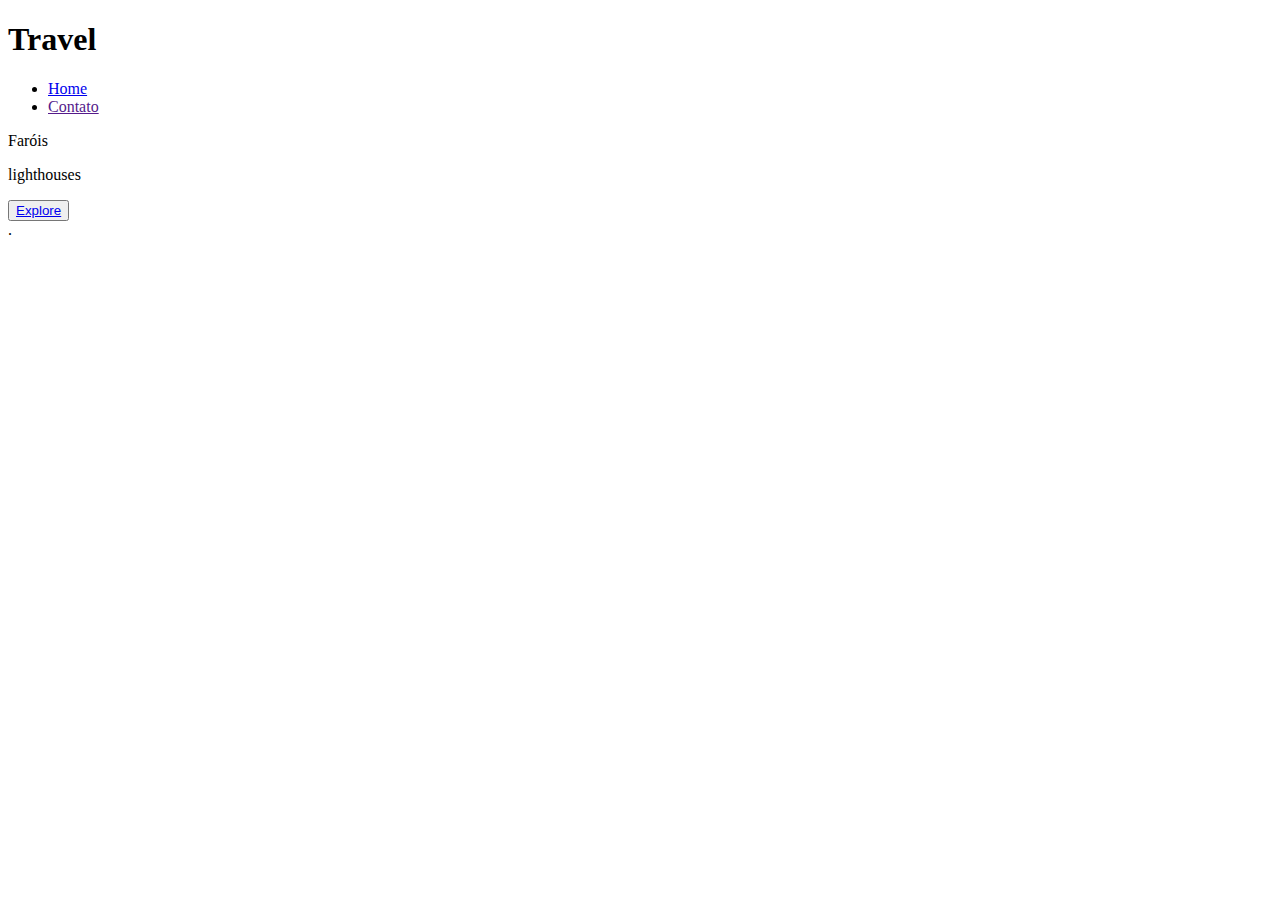
==== index.html @ 6981ccca "novo" ====
<!DOCTYPE html>
<html lang="pt-br">
<head>
    <meta charset="UTF-8">
    <meta http-equiv="X-UA-Compatible" content="IE=edge">
    <meta name="viewport" content="width=device-width, initial-scale=1.0">
    <title> Farois Litoranêos </title>
    <link href="css/reset.css" rel="stylesheet">
    <link rel="preconnect" href="https://fonts.googleapis.com">
    <link rel="preconnect" href="https://fonts.gstatic.com" crossorigin>
    <link href="https://fonts.googleapis.com/css2?family=Poppins:wght@300;400;700&display=swap" rel="stylesheet">
    <link rel="preconnect" href="https://fonts.googleapis.com">
    <link rel="preconnect" href="https://fonts.gstatic.com" crossorigin>    
    <link href="css/base.css" rel="stylesheet">
    <link href="estilos.css"  rel="stylesheet"> 

</head>
<body class="body">
    <h1 class="travel"> Travel </h1>
    <header>
        <nav class="nav">
            <ul>
                <li class="cabecalho__link"> <a href="#"> Home </a></li>
                <li class="cabecalho__link"> <a href=""> Contato </a></li>
            </ul>
        </nav>
    </header>
    <main>                
        <section class="painel__meio">
            <p class="painel__farol"> Faróis</p>                             
            
        </section>
        <section>  
            <p class="painel__farol1"> lighthouses </p>
            <button class="botao"><a href="principal.html"> Explore  </a></button>
        </section>
    </main>
    <footer>
        <div>
          .
        </div>
    </footer>
</body>
</html>
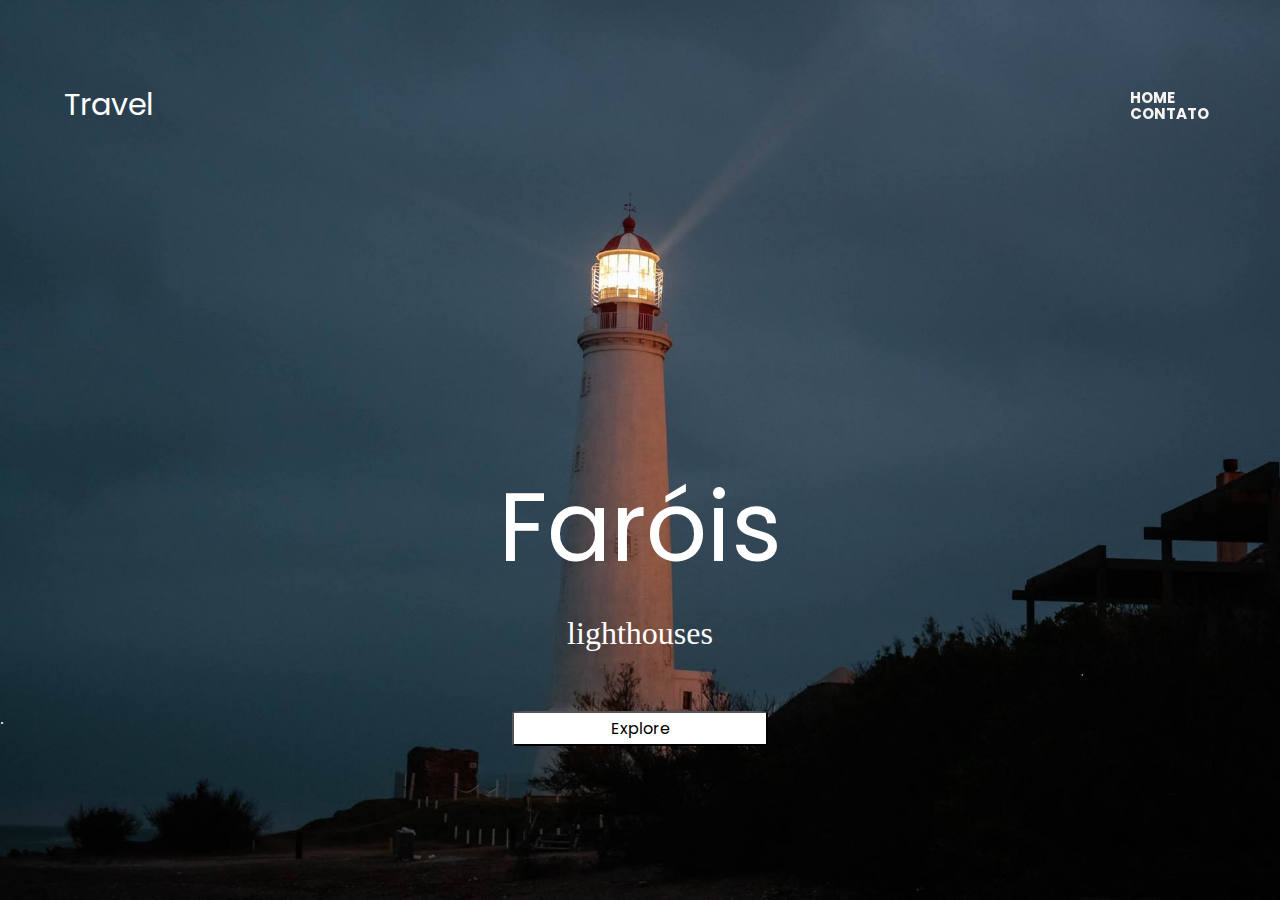
==== commit 314e643c: "add" ====
--- a/index.html
+++ b/index.html
@@ -11,7 +11,7 @@
     <link href="https://fonts.googleapis.com/css2?family=Poppins:wght@300;400;700&display=swap" rel="stylesheet">
     <link rel="preconnect" href="https://fonts.googleapis.com">
     <link rel="preconnect" href="https://fonts.gstatic.com" crossorigin>    
-    <link href="css/base.css" rel="stylesheet">
+    <link href="base.css" rel="stylesheet">
     <link href="estilos.css"  rel="stylesheet"> 
 
 </head>
--- a/base.css
+++ b/base.css
@@ -0,0 +1,63 @@
+:root {
+    --branco: #FFF;
+    --azul-claro: #DFE3E5;
+    --vermelho-claro: #E7573B;
+    --vermelho-forte: #B72E2E;
+    --cinza-escuro: #4F4C4C;
+    --cinza-claro: #F7F4F4;
+    --cinza-medio: #D9D9D9;
+    --black: #000000;
+
+    --font-family: 'Poppins', sans-serif;
+    --font-family: 'Caveat', cursive;
+    --opensans: 'Open Sans', sans-serif;
+}
+
+.body {
+    width:100%;
+    background-color:var(--branco);
+    background-image: url("fundo2.jpg");
+    background-size: cover;
+    background-attachment: fixed;
+    background-repeat: no-repeat;
+    background-position:  45% 80%;    
+    color: var(--branco);
+}
+
+.painel {
+    margin: 90% 0 1% 30%;
+    color: white;
+    text-align: center;
+    display:block;
+    width: 50%;
+    max-width: 350px;
+    box-sizing: border-box;
+    border-radius: 5px;
+}
+
+@media screen and (min-width: 1024px) {
+    .painel {
+        margin-top: 28%;
+        margin-left: 35%;
+        margin-bottom: 5%;              
+    }
+}
+
+@media screen and (min-width: 1024px) {
+    .botao {
+        margin-top: 20%;
+        margin-left: 35%;              
+    }
+}
+
+div.carousel-inner {
+    max-height: 70%;
+    max-width: 100%;
+ }
+ 
+ @media( min-width: 1170px){
+     div.carousel-inner {
+         max-height: 70%;
+         max-width: 100%;
+ }
+ }
--- a/estilos.css
+++ b/estilos.css
@@ -0,0 +1,307 @@
+#font-face {
+    font-family: 'icons';
+    src: url(../# );
+}
+
+.cabecalho {
+  background:linear-gradient(rgb(22, 94, 209),rgb(234, 236, 243));  
+  font-family: 'Poppins', sans-serif; 
+  font-size: 1em;  
+  display: flex;
+  justify-content:space-between;
+  align-items: center;
+  padding: 10px 10px;
+  height: 70px;
+}
+
+.cabecalho__logo {
+    font-family: 'Poppins', sans-serif;
+    font: bold; 
+    font-size: 1.3em;
+    
+}
+
+.cabecalho__menu {
+    font-family: 'Poppins', sans-serif; 
+    font-size: 0.85em;
+    display: flex;
+    flex-direction: column;
+    background-color:var(--branco);
+    width: 15%;
+    height: 20%;
+    align-items: center;
+    padding: 1%;    
+}
+
+.cabecalho__link {
+    font-family: 'Poppins', sans-serif; 
+    content: "#";
+    color:var(--cinza-escuro);
+    font-weight:900;
+    font-size: 1em;
+    margin-right: 6%;
+    align-items: center;
+
+} 
+
+.cabecalho__link:hover {
+    font-family: 'Poppins', sans-serif;
+    font: 1.1em; 
+    color: #ebe2d9;
+    background: rgb(6, 6, 68);
+    text-decoration:underline;
+}
+
+.cabecalho__link:active{    
+    font-family: 'Poppins', sans-serif;
+    font-size: 1.1em; 
+    color: rgb(181, 243, 181)
+}
+
+/*
+MAIN
+*/
+
+.principal {   
+    font-family: 'Poppins', sans-serif;
+    background-color: var(--branco); 
+    padding: auto;
+    display: grid;
+    gap: 5px;
+}
+
+.principal__titulo{    
+    font-family: 'Poppins', sans-serif; 
+    font-size: 1.1rem;
+    font-weight: bolder;
+    margin-left: 2%;
+}
+
+.principal__imagem{   
+    image-resolution: inherit;
+    background-color: var(--branco);
+    width: 40%;
+    box-sizing: border-box;
+    border-radius: 1%;    
+    margin-left: 30%; 
+}
+.principal__imagem1{   
+   
+    background-color: var(--branco);
+    width: 95%;
+    box-sizing: border-box;
+    border-radius: 1%;    
+    margin: 2%; 
+}
+
+.principal__texto{
+    font-family: 'Poppins', sans-serif; 
+    background-color: var(--branco);
+    width: 97%;
+    box-sizing: border-box;  
+    text-align: center;
+    padding-left: 10%;
+    padding-right:10%;     
+}
+.principal__mapavideo{
+    font-family:'Poppins', sans-serif;
+    font-size: 0.7em;
+    margin-left: 2%;
+}
+
+.carrosel {
+    width: 100%;
+    height: auto;
+    overflow: hidden;
+    margin:auto;
+ 
+}
+.carrosel ul {
+    width: 100%;
+    height: auto;
+    display: inline-flex;  
+    list-style: none;        
+}
+ .carrosel li{
+    position: relative;
+    left: 0%;
+    /*animation: slide 50s alternate infinite;*/
+ }
+
+ @keyframes slide {
+     0%{left: 0%}
+     30%{left:0%}
+     40%{left:-60%}
+     60%{left:-60%}
+     90%{left:-90%}
+     100%{left: 0%}    
+ }
+
+
+/*
+CONTATO
+*/
+
+.contato__titulo {
+    font-family: 'Poppins', sans-serif;     
+    display: flex;
+    flex-direction: column;
+    text-transform: uppercase;
+    align-items: center;
+    text-align: center;
+    padding-top: 2rem;
+    padding-bottom: 1rem;
+}
+
+.contato {
+    font-family: 'Poppins', sans-serif;
+    font-size: .9em;    
+    text-align: center;
+    margin-bottom: 1.25rem;
+}
+
+/*
+HOME
+*/
+
+.travel{
+    font-family: 'Poppins', sans-serif; 
+    font: bold;
+    font-size:1.9em;
+    margin-top: 7%;
+    margin-left: 5%
+    
+}
+
+.painel__meio {
+    font-family: 'Poppins', sans-serif;
+    text-align: center;
+    margin-top: 20%;
+    display: grid;
+    justify-content: center;
+    align-items: flex-end;
+    grid-template-rows: 200px 20px;
+    row-gap: 8px;   
+}
+
+.painel__farol{    
+    font-family: 'Poppins', sans-serif;
+    font-size: 6em;
+    text-align: center;    
+}
+.painel__farol1{
+    font-family: 'Caveat', cursive;
+    font-size: 2em;
+    text-align: top;
+    width: 40%;
+    height: 30px;
+    margin: 1% 30% 5% 30% ;      
+    text-align: center;
+}
+
+.botao{
+    font-family:'Poppins', sans-serif;
+    font-style: bold;
+    font-size: 1em;    
+    width: 20%;
+    height: 35px;    
+    text-align: center;
+    background-color:var(--branco);
+    margin: 0% 40% 5% 40%;    
+    position: fixed;
+    border-radius: 5%;   
+}
+
+.botao:active {
+    font-family: 'Poppins', sans-serif;
+    font-size: 1.3em;
+    font-style: bold;
+    background-color: rgb(168, 199, 29);
+}
+
+.botao:hover {
+    font-family: 'Poppins', sans-serif;
+    font-size: 1.3em;
+    font-style: bold;
+    background-color: rgb(243, 164, 150);
+}
+.botao:checked {
+    font-family: 'Poppins', sans-serif;
+    font-size: 1.3em;
+    font-style: bold;
+    background-color: rgb(197, 146, 236);
+}
+
+
+.mapa{
+    width: 30%;
+    height: 20%;
+    display: inline-block;
+    margin-left: 33%;
+    border: 1px;
+    border-radius: 1%;
+    font-style: normal;
+}  
+
+/*
+NAV
+*/
+
+nav {
+    width: auto;
+    position: fixed;
+    top: 90px;
+    right: 1%;
+}
+
+nav li {
+    width: 80%; 
+    display: inline;
+    text-align: center;
+    margin: 5px 10px;
+}  
+
+nav a {
+    width: 80%;
+    text-transform: uppercase;
+	color: var(--cinza-claro);
+	font-weight: bold;
+	font-size: 15px;    
+}  
+
+/*
+FOOTER
+*/
+
+.rodape {
+    font-size: 1em;
+    display: flex;
+    justify-content:space-between;
+    align-items: center;
+    background:linear-gradient(rgb(234, 236, 243),rgb(20, 96, 218) );
+    width: 100%;
+    height: 150px; 
+  }
+.rodape__menu{    
+    display: inline-block;
+    justify-content:space-around;
+    flex-direction:column;
+    background-color:transparent;
+    width: 50%;
+    margin: auto;
+   }
+.rodape__texto{
+    font-size: 0.7em;
+    margin-left: 2%;
+}
+
+.redessociais{ 
+    size: 10%;    
+    width: 4%;
+    margin-left: 7%;     
+}
+
+.rodape__topo{
+    font-size: 0.7em;
+    margin-right: 2%;
+}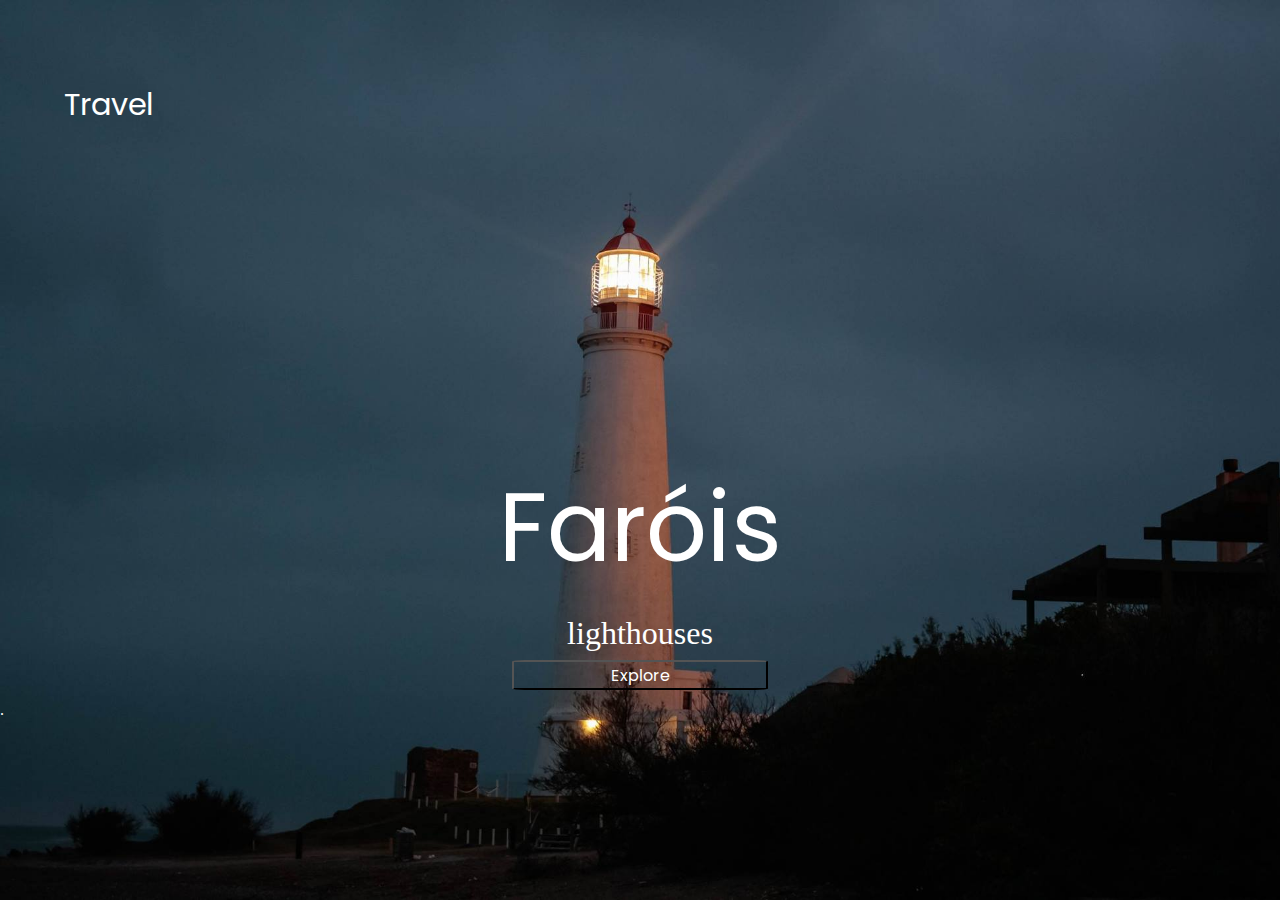
==== commit 79700c4e: "add" ====
--- a/index.html
+++ b/index.html
@@ -5,7 +5,7 @@
     <meta http-equiv="X-UA-Compatible" content="IE=edge">
     <meta name="viewport" content="width=device-width, initial-scale=1.0">
     <title> Farois Litoranêos </title>
-    <link href="css/reset.css" rel="stylesheet">
+    <link href="reset.css" rel="stylesheet">
     <link rel="preconnect" href="https://fonts.googleapis.com">
     <link rel="preconnect" href="https://fonts.gstatic.com" crossorigin>
     <link href="https://fonts.googleapis.com/css2?family=Poppins:wght@300;400;700&display=swap" rel="stylesheet">
@@ -20,8 +20,8 @@
     <header>
         <nav class="nav">
             <ul>
-                <li class="cabecalho__link"> <a href="#"> Home </a></li>
-                <li class="cabecalho__link"> <a href=""> Contato </a></li>
+                <li class="cabecalho__link"> <a href="#">  </a></li>
+                <li class="cabecalho__link"> <a href="">  </a></li>
             </ul>
         </nav>
     </header>
--- a/estilos.css
+++ b/estilos.css
@@ -195,20 +195,21 @@
     text-align: top;
     width: 40%;
     height: 30px;
-    margin: 1% 30% 5% 30% ;      
+    margin: 1% 30% 1% 30% ;      
     text-align: center;
 }
 
 .botao{
     font-family:'Poppins', sans-serif;
     font-style: bold;
-    font-size: 1em;    
+    font-size: 1em; 
+    color: var(--branco);   
     width: 20%;
-    height: 35px;    
-    text-align: center;
-    background-color:var(--branco);
-    margin: 0% 40% 5% 40%;    
-    position: fixed;
+    height: 30px;    
+    text-align: center;
+    background-color:transparent;
+    margin: 0% 40% 1% 40%;    
+    position: relative;
     border-radius: 5%;   
 }
 
@@ -223,7 +224,7 @@
     font-family: 'Poppins', sans-serif;
     font-size: 1.3em;
     font-style: bold;
-    background-color: rgb(243, 164, 150);
+    background-color: rgb(61, 58, 57);
 }
 .botao:checked {
     font-family: 'Poppins', sans-serif;
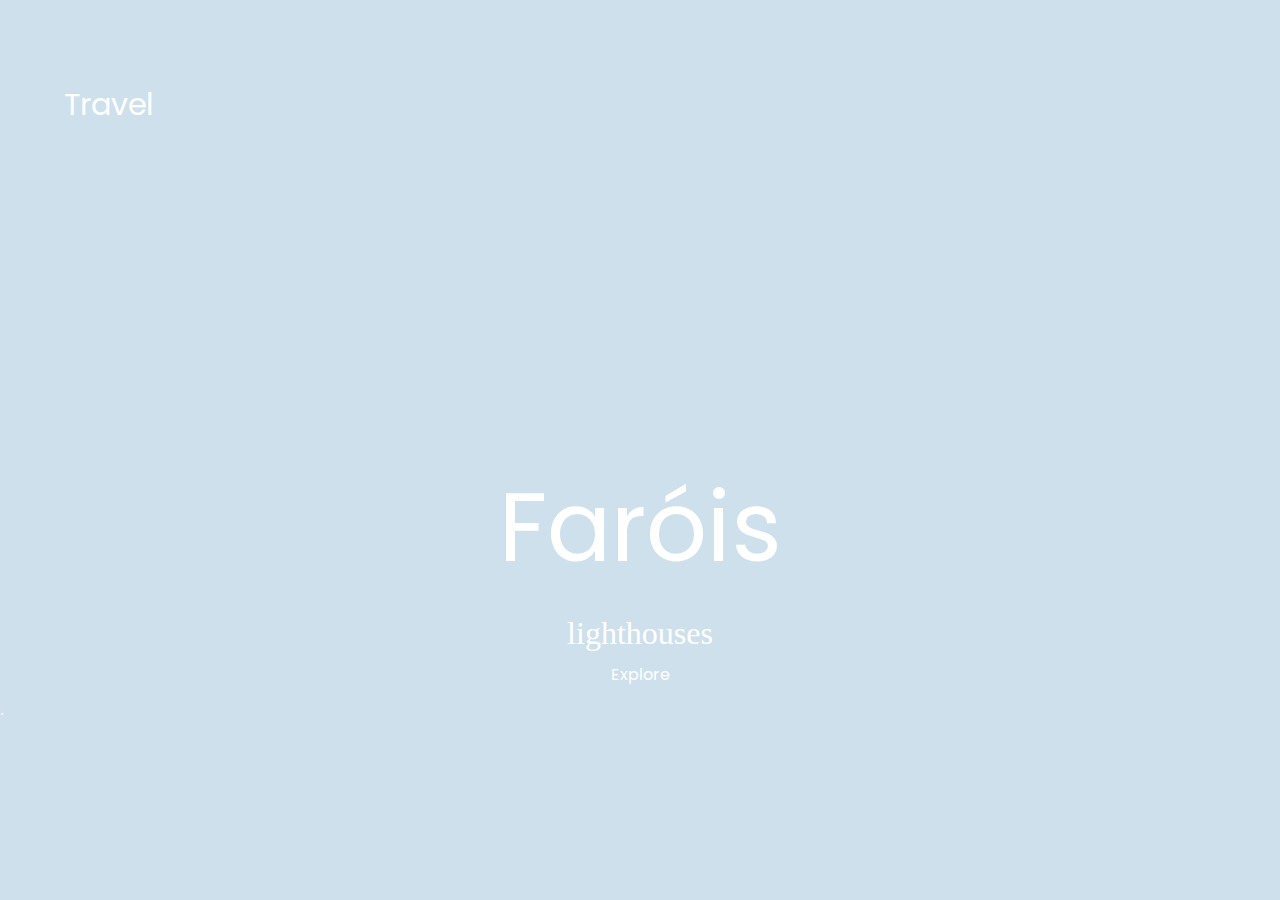
==== commit b565cdb5: "add" ====
--- a/index.html
+++ b/index.html
@@ -1,44 +1,51 @@
 <!DOCTYPE html>
 <html lang="pt-br">
+
 <head>
     <meta charset="UTF-8">
     <meta http-equiv="X-UA-Compatible" content="IE=edge">
     <meta name="viewport" content="width=device-width, initial-scale=1.0">
     <title> Farois Litoranêos </title>
-    <link href="reset.css" rel="stylesheet">
+    <link rel="stylesheet" href="assets/estilos/reset.css">
     <link rel="preconnect" href="https://fonts.googleapis.com">
     <link rel="preconnect" href="https://fonts.gstatic.com" crossorigin>
     <link href="https://fonts.googleapis.com/css2?family=Poppins:wght@300;400;700&display=swap" rel="stylesheet">
     <link rel="preconnect" href="https://fonts.googleapis.com">
-    <link rel="preconnect" href="https://fonts.gstatic.com" crossorigin>    
-    <link href="base.css" rel="stylesheet">
-    <link href="estilos.css"  rel="stylesheet"> 
+    <link rel="preconnect" href="https://fonts.gstatic.com" crossorigin>
+    <link rel="stylesheet" href="assets/estilos/base.css">
+    <link rel="stylesheet" href="assets/estilos/estilos.css">
 
 </head>
+
 <body class="body">
     <h1 class="travel"> Travel </h1>
     <header>
         <nav class="nav">
             <ul>
-                <li class="cabecalho__link"> <a href="#">  </a></li>
-                <li class="cabecalho__link"> <a href="">  </a></li>
+                <li class="cabecalho__link">
+                    <a href="#"> </a>
+                </li>
+                <li class="cabecalho__link">
+                    <a href=""> </a>
+                </li>
             </ul>
         </nav>
     </header>
-    <main>                
+    <main>
         <section class="painel__meio">
-            <p class="painel__farol"> Faróis</p>                             
-            
+            <p class="painel__farol"> Faróis</p>
+
         </section>
-        <section>  
+        <section>
             <p class="painel__farol1"> lighthouses </p>
             <button class="botao"><a href="principal.html"> Explore  </a></button>
         </section>
     </main>
     <footer>
         <div>
-          .
+            .
         </div>
     </footer>
 </body>
+
 </html>--- a/assets/estilos/base.css
+++ b/assets/estilos/base.css
@@ -0,0 +1,61 @@
+:root {
+    --branco: #FFF;
+    --azul-claro: #cee0eb;
+    --vermelho-claro: #E7573B;
+    --vermelho-forte: #B72E2E;
+    --cinza-escuro: #4F4C4C;
+    --cinza-claro: #F7F4F4;
+    --cinza-medio: #D9D9D9;
+    --black: #000000;
+    --font-family: 'Poppins', sans-serif;
+    --font-family: 'Caveat', cursive;
+    --opensans: 'Open Sans', sans-serif;
+}
+
+.body {
+    width: 100%;
+    background-color: var(--azul-claro);
+    background-i background-size: cover;
+    background-attachment: fixed;
+    background-repeat: no-repeat;
+    background-position: 45% 70%;
+    color: var(--branco);
+}
+
+.painel {
+    margin: 90% 0 1% 30%;
+    color: white;
+    text-align: center;
+    display: block;
+    width: 50%;
+    max-width: 350px;
+    box-sizing: border-box;
+    border-radius: 5px;
+}
+
+@media screen and (min-width: 1024px) {
+    .painel {
+        margin-top: 28%;
+        margin-left: 35%;
+        margin-bottom: 5%;
+    }
+}
+
+@media screen and (min-width: 1024px) {
+    .botao {
+        margin-top: 20%;
+        margin-left: 35%;
+    }
+}
+
+div.carousel-inner {
+    max-height: 70%;
+    max-width: 100%;
+}
+
+@media( min-width: 1170px) {
+    div.carousel-inner {
+        max-height: 70%;
+        max-width: 100%;
+    }
+}--- a/assets/estilos/estilos.css
+++ b/assets/estilos/estilos.css
@@ -0,0 +1,308 @@
+#font-face {
+    font-family: 'icons';
+    src: url(../# );
+}
+
+.cabecalho {
+    background: linear-gradient(rgb(191, 208, 235), var(--azul-claro));
+    font-family: 'Poppins', sans-serif;
+    font-size: 1em;
+    display: flex;
+    justify-content: space-between;
+    align-items: center;
+    padding: 10px 10px;
+    height: 70px;
+}
+
+.cabecalho__logo {
+    font-family: 'Poppins', sans-serif;
+    font: bold;
+    font-size: 1.3em;
+}
+
+.cabecalho__menu {
+    font-family: 'Poppins', sans-serif;
+    font-size: 0.85em;
+    display: flex;
+    flex-direction: column;
+    background-color: var(--branco);
+    width: 15%;
+    height: 20%;
+    align-items: center;
+    padding: 1%;
+}
+
+.cabecalho__link {
+    font-family: 'Poppins', sans-serif;
+    content: "#";
+    color: var(--cinza-escuro);
+    font-weight: bolder;
+    font-size: 1.1em;
+    margin-right: 6%;
+    align-items: center;
+}
+
+.cabecalho__link:hover {
+    font-family: 'Poppins', sans-serif;
+    font: 1.1em;
+    color: #ebe2d9;
+    background: rgb(6, 6, 68);
+    text-decoration: underline;
+}
+
+.cabecalho__link:active {
+    font-family: 'Poppins', sans-serif;
+    font-size: 1.1em;
+    color: rgb(181, 243, 181)
+}
+
+
+/*
+DEMAIS PAGINAS
+*/
+
+.principal {
+    font-family: 'Poppins', sans-serif;
+    background-color: var(--azul-claro);
+    padding: auto;
+    display: grid;
+    gap: 5px;
+}
+
+.principal__titulo {
+    background-color: var( --azul-claro);
+    font-family: 'Poppins', sans-serif;
+    font-size: 1.1rem;
+    font-weight: bolder;
+    margin-left: 2%;
+}
+
+.principal__imagem {
+    image-resolution: inherit;
+    background-color: var( --azul-claro);
+    width: 40%;
+    box-sizing: border-box;
+    border-radius: 1%;
+    margin-left: 30%;
+}
+
+.principal__imagem1 {
+    background-color: var(--azul-claro);
+    width: 95%;
+    height: auto;
+    box-sizing: border-box;
+    border-radius: 1%;
+    margin: 2%;
+}
+
+.principal__texto {
+    font-family: 'Poppins', sans-serif;
+    background-color: var(--azul-claro);
+    width: 97%;
+    box-sizing: border-box;
+    text-align: center;
+    padding-left: 10%;
+    padding-right: 10%;
+}
+
+.principal__mapavideo {
+    background-color: var(--azul-claro);
+    font-family: 'Poppins', sans-serif;
+    font-size: 0.7em;
+    margin-left: 2%;
+}
+
+.carrosel {
+    width: 100%;
+    height: auto;
+    position: relative;
+}
+
+.carrosel ul {
+    width: 100%;
+    height: auto;
+    display: inline-flex;
+    list-style: none;
+}
+
+.carrosel li {
+    position: static;
+    left: 0%;
+    /* animation: slide 60s alternate infinite; */
+}
+
+
+/*
+CONTATO
+*/
+
+.contato__titulo {
+    font-family: 'Poppins', sans-serif;
+    display: flex;
+    flex-direction: column;
+    text-transform: uppercase;
+    align-items: center;
+    text-align: center;
+    padding-top: 2rem;
+    padding-bottom: 1rem;
+}
+
+.contato {
+    font-family: 'Poppins', sans-serif;
+    font-size: .9em;
+    text-align: center;
+    margin-bottom: 1.25rem;
+}
+
+
+/*
+HOME
+*/
+
+.travel {
+    font-family: 'Poppins', sans-serif;
+    font: bold;
+    font-size: 1.9em;
+    margin-top: 7%;
+    margin-left: 5%
+}
+
+.painel__meio {
+    font-family: 'Poppins', sans-serif;
+    text-align: center;
+    margin-top: 20%;
+    display: grid;
+    justify-content: center;
+    align-items: flex-end;
+    grid-template-rows: 200px 20px;
+    row-gap: 8px;
+}
+
+.painel__farol {
+    font-family: 'Poppins', sans-serif;
+    font-size: 6em;
+    text-align: center;
+}
+
+.painel__farol1 {
+    font-family: 'Caveat', cursive;
+    font-size: 2em;
+    text-align: top;
+    width: 40%;
+    height: 30px;
+    margin: 1% 30% 1% 30%;
+    text-align: center;
+}
+
+.botao {
+    font-family: 'Poppins', sans-serif;
+    font-style: bold;
+    font-size: 1em;
+    color: var(--branco);
+    width: 20%;
+    height: 30px;
+    text-align: center;
+    background-color: transparent;
+    margin: 0% 40% 1% 40%;
+    position: relative;
+    border-radius: 5%;
+    border: transparent;
+}
+
+.botao:active {
+    font-family: 'Poppins', sans-serif;
+    font-size: 1.3em;
+    font-style: bold;
+    background-color: rgb(168, 199, 29);
+}
+
+.botao:hover {
+    font-family: 'Poppins', sans-serif;
+    font-size: 1.3em;
+    font-style: bold;
+    background-color: rgb(61, 58, 57);
+}
+
+.botao:checked {
+    font-family: 'Poppins', sans-serif;
+    font-size: 1.3em;
+    font-style: bold;
+    background-color: rgb(197, 146, 236);
+}
+
+.mapa {
+    background-color: var(--azul-claro);
+    width: 55%;
+    height: 4%;
+    display: inline-block;
+    margin-left: 20%;
+    border: 1px;
+    border-radius: 1%;
+}
+
+
+/*
+NAV
+*/
+
+nav {
+    width: auto;
+    position: fixed;
+    top: 90px;
+    right: 1%;
+}
+
+nav li {
+    width: 80%;
+    display: inline;
+    text-align: center;
+    margin: 5px 10px;
+}
+
+nav a {
+    width: 80%;
+    text-transform: uppercase;
+    color: var(--cinza-claro);
+    font-weight: bold;
+    font-size: 15px;
+}
+
+
+/*
+FOOTER
+*/
+
+.rodape {
+    font-size: 1em;
+    display: flex;
+    justify-content: space-between;
+    align-items: center;
+    background: linear-gradient(var(--azul-claro), rgb(119, 160, 224));
+    width: 100%;
+    height: 150px;
+}
+
+.rodape__menu {
+    display: inline-block;
+    justify-content: space-around;
+    flex-direction: column;
+    background-color: transparent;
+    width: 50%;
+    margin: auto;
+}
+
+.rodape__texto {
+    font-size: 0.7em;
+    margin-left: 2%;
+}
+
+.redessociais {
+    size: 10%;
+    width: 4%;
+    margin-left: 7%;
+}
+
+.rodape__topo {
+    font-size: 0.7em;
+    margin-right: 2%;
+}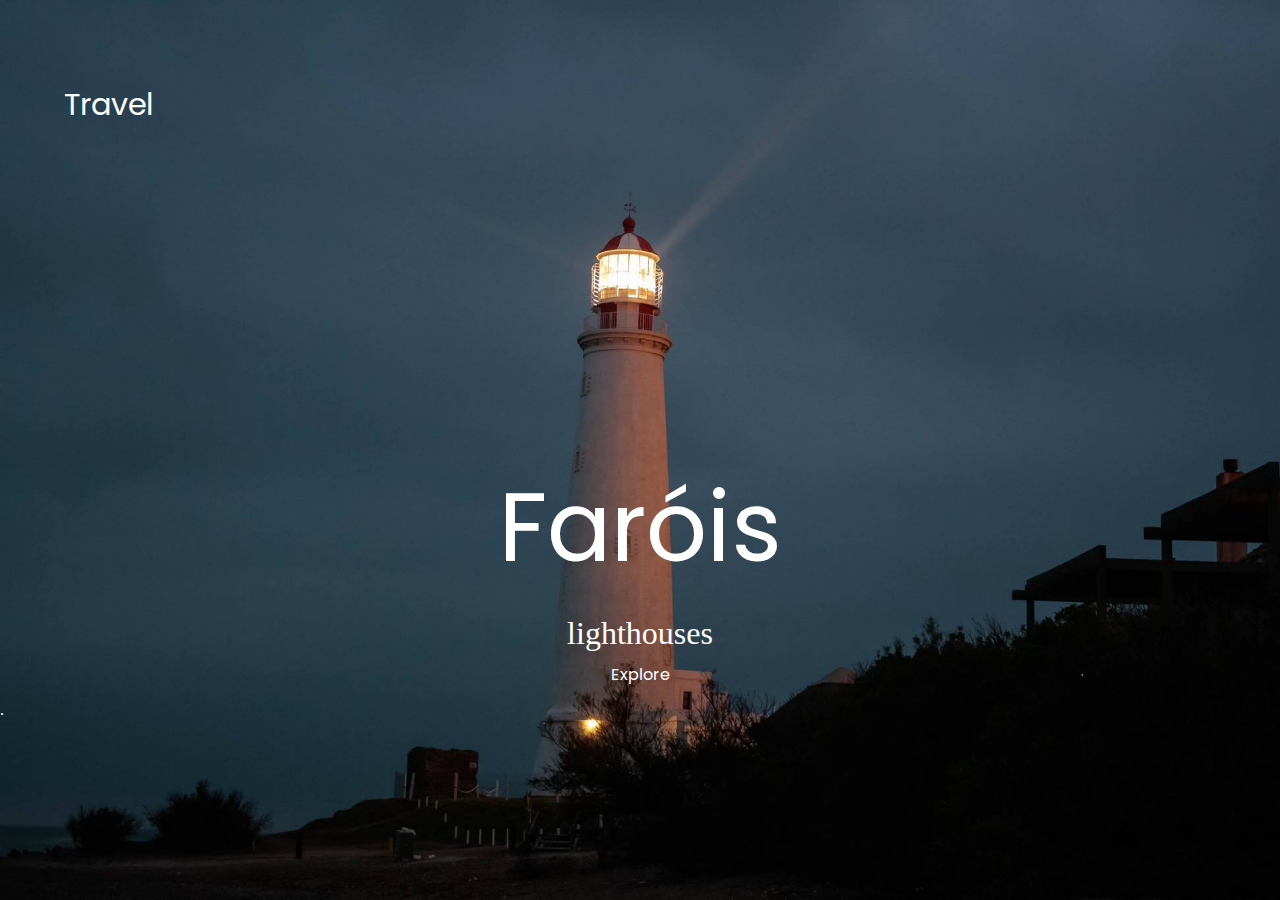
==== commit 6a02e0de: "add" ====
--- a/index.html
+++ b/index.html
@@ -12,9 +12,9 @@
     <link href="https://fonts.googleapis.com/css2?family=Poppins:wght@300;400;700&display=swap" rel="stylesheet">
     <link rel="preconnect" href="https://fonts.googleapis.com">
     <link rel="preconnect" href="https://fonts.gstatic.com" crossorigin>
+    <link rel="stylesheet" href="assets/estilos/principal.css">
     <link rel="stylesheet" href="assets/estilos/base.css">
     <link rel="stylesheet" href="assets/estilos/estilos.css">
-
 </head>
 
 <body class="body">
--- a/assets/estilos/principal.css
+++ b/assets/estilos/principal.css
@@ -0,0 +1,109 @@
+.corpo {
+    width: 100%;
+    background-image: url(../imgs/fundos/fundos.jpg);
+    background-size: cover;
+    background-attachment: fixed;
+    background-repeat: no-repeat;
+    background-position: 30% 70%;
+}
+
+.cabecalhoPrincipal {
+    font-family: 'Poppins', sans-serif;
+    width: 100%;
+    height: 40px;
+    background: linear-gradient(var(--azul-claro), rgb(119, 160, 224));
+    margin-bottom: 20%;
+}
+
+.cabecalhoPrincipal__nav {
+    font-family: 'Poppins', sans-serif;
+    color: rgb(230, 214, 204);
+    background-color: transparent;
+    position: absolute;
+    justify-content: space-around;
+    align-items: center;
+}
+
+.cabecalhoPrincipal__nav__link {
+    font-family: 'Poppins', sans-serif;
+    color: rgb(214, 203, 195);
+    font-size: 1em;
+    display: inline;
+}
+
+.principal__titulo__1 {
+    font-family: 'Poppins', sans-serif;
+    font-size: 1.2rem;
+    font-weight: 100;
+    display: flex;
+    flex-wrap: wrap;
+    height: 15%;
+}
+
+.principal__texto__1 {
+    color: rgb(235, 241, 213);
+    font-family: 'Poppins', sans-serif;
+    font-size: 1.4rem;
+    font-size-adjust: initial;
+    font-weight: normal;
+    width: 100%;
+    text-align: center;
+    padding-left: 10%;
+    padding-right: 10%;
+}
+
+.principal__imagem__1 {
+    opacity: 80%;
+    overflow: unset;
+    padding-left: 10%;
+    width: 45%;
+    box-sizing: border-box;
+    border-radius: 1%;
+    margin-top: 2%;
+    margin-left: 10%;
+}
+
+.contato__1 {
+    font-family: 'Poppins', sans-serif;
+    font-size: .9em;
+    color: rgb(51, 55, 58);
+    text-align: center;
+    margin-bottom: 1.25rem;
+}
+
+.contato__titulo__1 {
+    font-family: 'Poppins', sans-serif;
+    color: rgb(51, 55, 58);
+    display: flex;
+    flex-direction: column;
+    text-transform: uppercase;
+    padding-top: 2rem;
+    padding-bottom: 1rem;
+}
+
+.rodapePrincipal {
+    align-items: center;
+    display: flex;
+    width: 100%;
+}
+
+.principal__titulo__1 {
+    font-family: 'Poppins', sans-serif;
+    font-size: 1.1rem;
+    font-weight: bolder;
+    margin: 15% 5%;
+    display: flex;
+}
+
+.rodapeContainer {
+    align-items: center;
+    justify-content: space-around;
+    width: 100%;
+    margin: 0 6% 5% 6%;
+}
+
+.rodape__RedesSociais {
+    align-items: center;
+    margin-left: 10%;
+    width: 3%;
+}--- a/assets/estilos/base.css
+++ b/assets/estilos/base.css
@@ -15,7 +15,8 @@
 .body {
     width: 100%;
     background-color: var(--azul-claro);
-    background-i background-size: cover;
+    background-image: url(../imgs/fundos/fundo2.jpg);
+    background-size: cover;
     background-attachment: fixed;
     background-repeat: no-repeat;
     background-position: 45% 70%;
--- a/assets/estilos/estilos.css
+++ b/assets/estilos/estilos.css
@@ -297,7 +297,7 @@
 }
 
 .redessociais {
-    size: 10%;
+    size: 15%;
     width: 4%;
     margin-left: 7%;
 }
